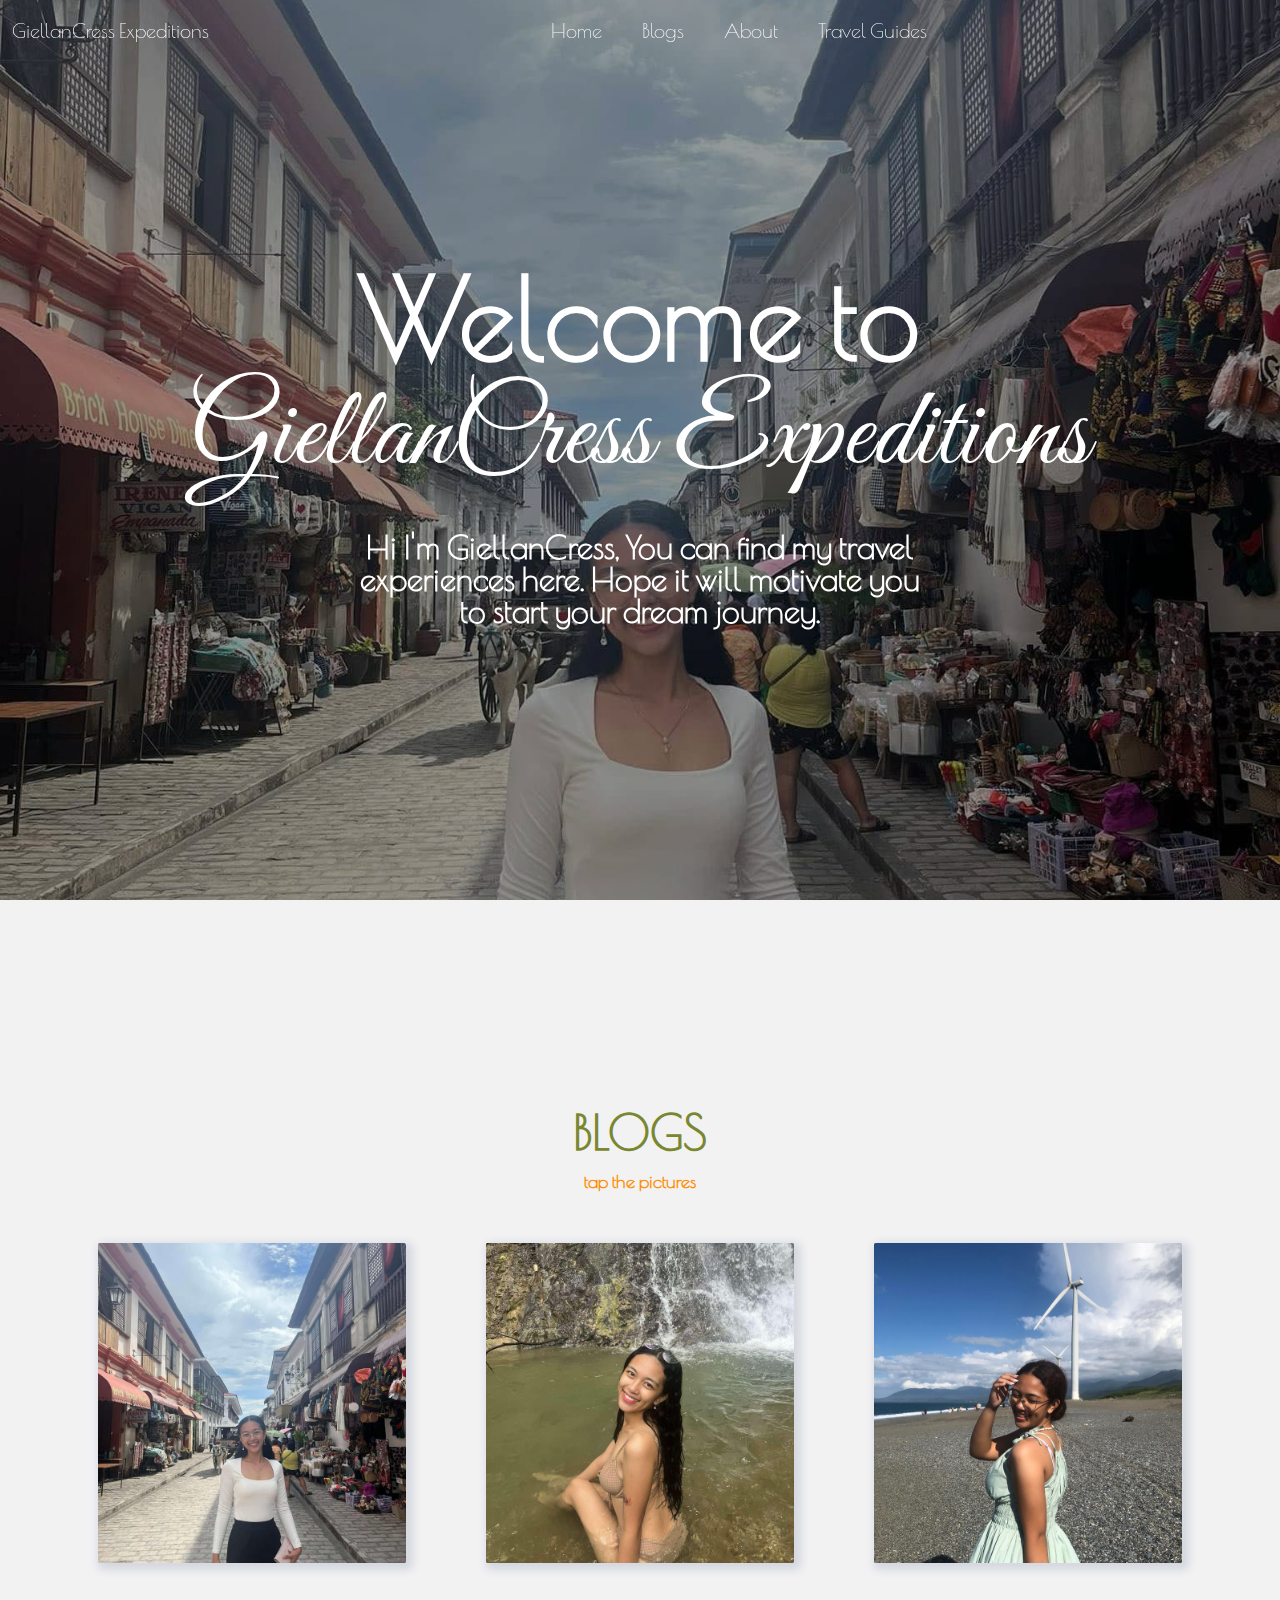
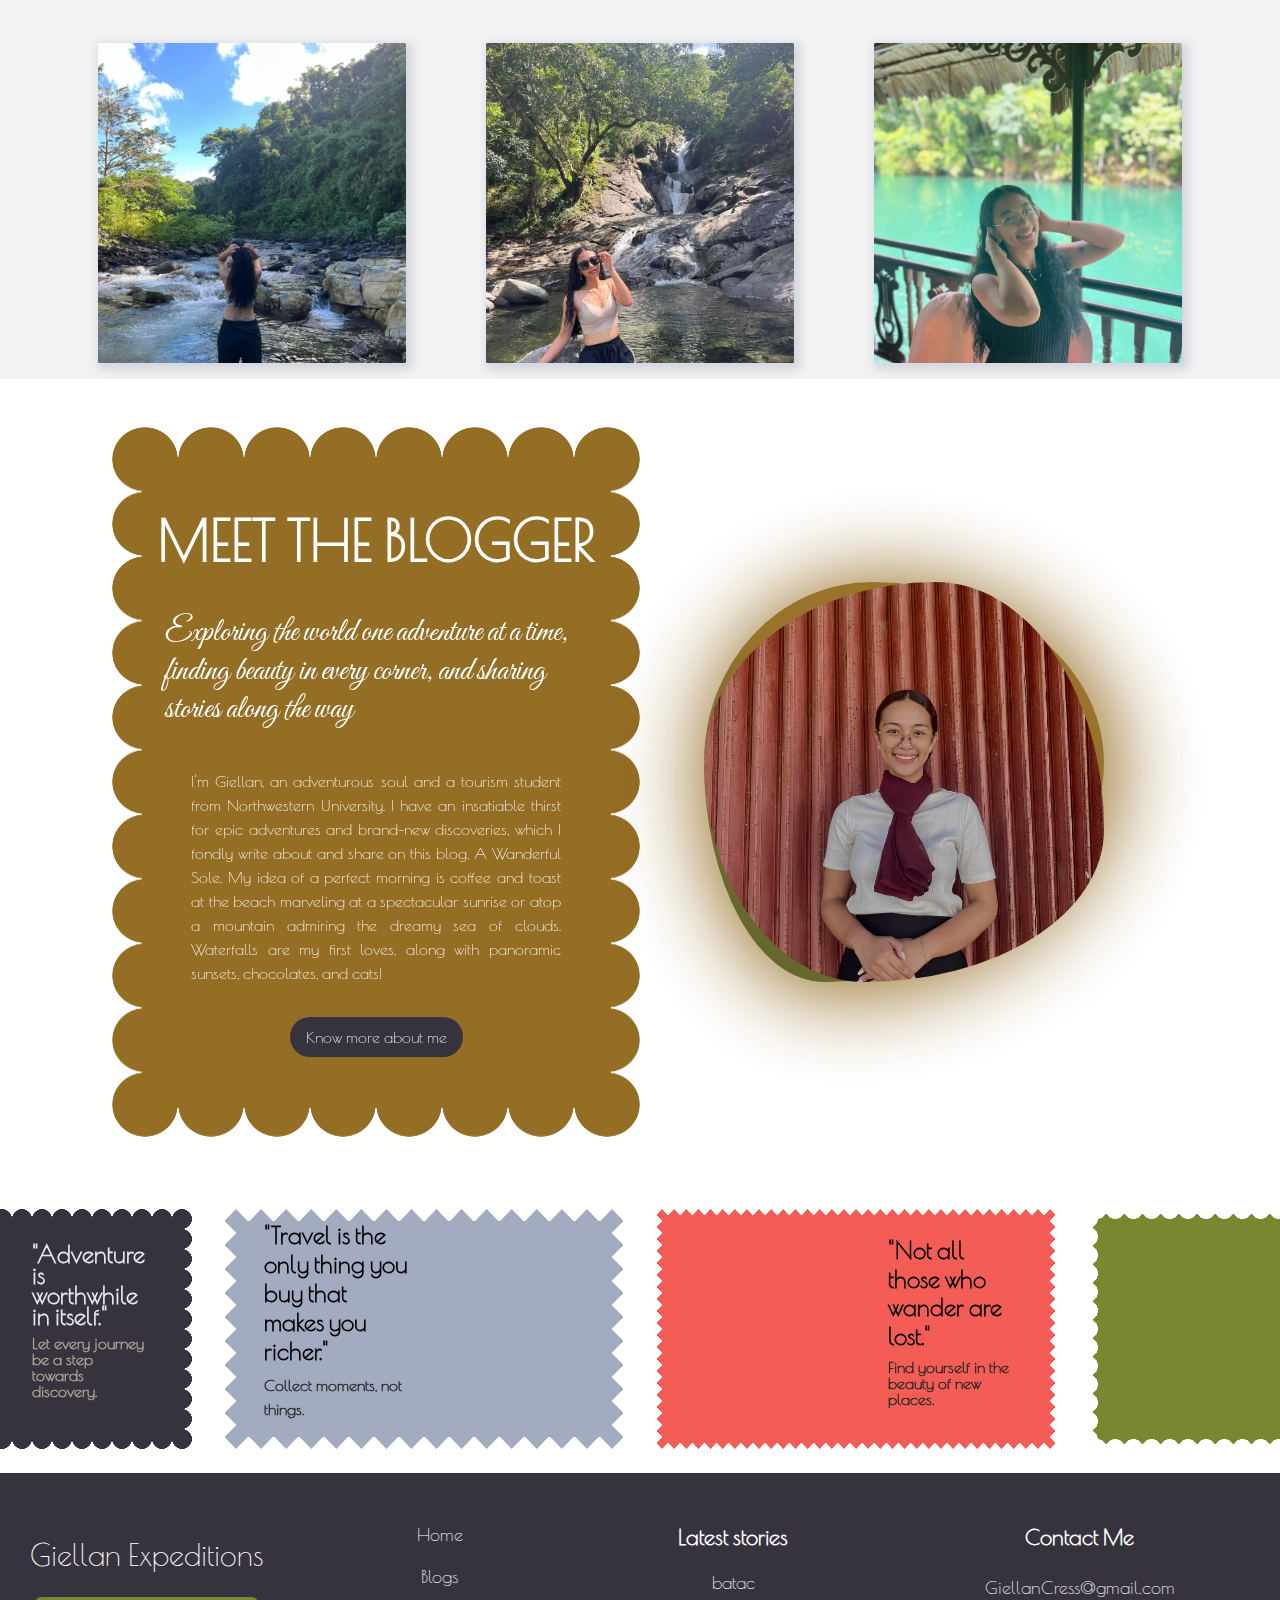
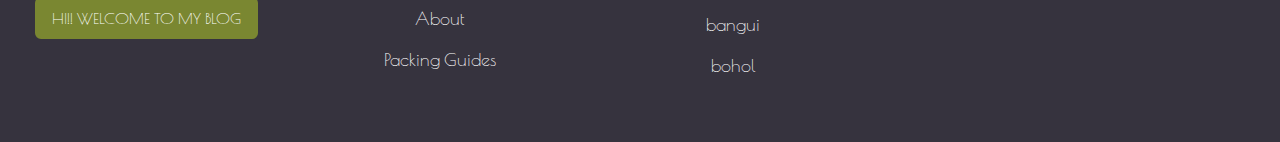
==== index.html @ 3b44bacb "Add files via upload" ====
<!DOCTYPE html>
<html lang="en">
<head>
    <meta charset="UTF-8">
    <meta name="viewport" content="width=device-width, initial-scale=1.0">
    <title>GiellanCress Blog</title>
    <!-- css -->
    <link rel="stylesheet" href="style.css">
    <!--font awesome  -->
    <link rel="stylesheet" href="https://cdnjs.cloudflare.com/ajax/libs/font-awesome/6.6.0/css/all.min.css" integrity="sha512-Kc323vGBEqzTmouAECnVceyQqyqdsSiqLQISBL29aUW4U/M7pSPA/gEUZQqv1cwx4OnYxTxve5UMg5GT6L4JJg==" crossorigin="anonymous" referrerpolicy="no-referrer" />
    <!--google font  -->
    <link rel="preconnect" href="https://fonts.googleapis.com">
    <link rel="preconnect" href="https://fonts.gstatic.com" crossorigin>
    <link href="https://fonts.googleapis.com/css2?family=Great+Vibes&family=Poiret+One&display=swap" rel="stylesheet">
    <!--Bootsrap cdn link  -->
    <link href="https://cdn.jsdelivr.net/npm/bootstrap@5.3.3/dist/css/bootstrap.min.css" rel="stylesheet" integrity="sha384-QWTKZyjpPEjISv5WaRU9OFeRpok6YctnYmDr5pNlyT2bRjXh0JMhjY6hW+ALEwIH" crossorigin="anonymous">


</head>
<body>
    <div id="main-container">
        <!-- navbar -->
       <header>
            <nav class="navbar navbar-expand-lg bg-transparent" data-bs-theme="dark" >
                <div class="container-fluid">
                <!-- Logo -->
                <a class="navbar-brand" href="#">GiellanCress Expeditions</a>
                <!-- Toggle button -->
                <button class="navbar-toggler shadow-none border-0 nav-toggle-button" type="button" data-bs-toggle="offcanvas" data-bs-target="#offcanvasNavbar" aria-controls="offcanvasNavbar" aria-label="Toggle navigation">
                <span class="navbar-toggler-icon"></span>
                </button>

                <!-- Side-Bar -->
                <div class="offcanvas offcanvas-start side-bar" tabindex="-1" id="offcanvasNavbar" aria-labelledby="offcanvasNavbarLabel">

                    <!-- SideBar Header -->
                    <div class="offcanvas-header text-white border-bottom">
                        <!-- sidebar logo -->
                        <a class="navbar-brand" href="#">GiellanCress Expeditions</a>
                        <!-- sidebar close button -->
                        <button type="button" class="btn-close btn-close-white shadow-none" data-bs-dismiss="offcanvas" aria-label="Close"></button>
                    </div>

                    <!-- Sidebar Body -->
                    <div class="offcanvas-body d-flex flex-column flex-lg-row p-4 p-lg-0">
                        <ul class="navbar-nav justify-content-center align-items-center fs-5 flex-grow-1 pe-3 gap-4">
                            <li class="nav-item n-item">
                                <a class="nav-link active text-light n-link" aria-current="page" href="#home">Home</a>
                            </li>
                            <li class="nav-item n-item">
                                <a class="nav-link text-light n-link" aria-current="page" href="#travel-blogs">Blogs</a>
                            </li>
                            <li class="nav-item n-item">
                                <a class="nav-link text-light n-link" aria-current="page" href="#about">About</a>
                            </li>
                            <li class="nav-item n-item">
                                <a class="nav-link text-light n-link" aria-current="page" href="#tips-scroll">Travel Guides</a>
                            </li>
                        </ul>
                    </div>
                </div>
                </div>
              </nav>
        </header>
        
        <!-- home -->
        <section id="home">
            <div id="carouselExampleInterval" class="carousel slide " data-bs-ride="carousel">
                <div class="carousel-inner mb-0">
                    <div class="carousel-item active c-item" data-bs-interval="2000">
                        <img src="./images/country-icons/3.jfif" class="d-block w-100 c-img" alt="...">
                        <div class="carousel-caption d-flex flex-column justify-content-around align-items-center text-center">
                            <h5>Welcome to <span>GiellanCress Expeditions</span></h5>
                            <p>Hi I'm GiellanCress, You can find my travel experiences here. Hope it will motivate you to start your dream journey.</p>
                        </div>
                      </div>
                  <div class="carousel-item c-item" >
                    <img src="./images/country-icons/B5.jpg" class="d-block w-100 c-img" alt="...">
                    <div class="carousel-caption d-flex flex-column justify-content-around align-items-center text-center" data-bs-interval="2000">
                        <h5>Welcome to <span>GiellanCress Expeditions</span></h5>
                        <p>Hi I'm GiellanCress, You can find my travel experiences here. Hope it will motivate you to start your dream journey.</p>
                    </div>
                  </div>
                  <div class="carousel-item c-item"data-bs-interval="2000">
                    <img src="./images/about/hi2.jpg" class="d-block w-100 c-img" alt="Tea Gardens, Munnar, Kerala, India">
                    <div class="carousel-caption d-flex flex-column justify-content-around align-items-center text-center">
                        <h5>Welcome to <span>GiellanCress Expeditions</span></h5>
                        <p>Hi I'm GiellanCress, You can find my travel experiences here. Hope it will motivate you to start your dream journey.</p>
                    </div>
                  </div>
                  <div class="carousel-item c-item"data-bs-interval="2000">
                    <img src="./images/about/beach.jpg" class="d-block w-100 c-img" alt="">
                    <div class="carousel-caption d-flex flex-column justify-content-around align-items-center text-center">
                        <h5>Welcome to <span>GiellanCress Expeditions</span></h5>
                        <p>Hi I'm GiellanCress, You can find my travel experiences here. Hope it will motivate you to start your dream journey.</p>
                    </div>
                  </div>
                  <div class="carousel-item c-item"data-bs-interval="2000">
                    <img src="./images/country-icons/1.jfif" class="d-block w-100 c-img" alt="Eiffel Tower, Paris, France">
                    <div class="carousel-caption d-flex flex-column justify-content-around align-items-center text-center">
                        <h5>Welcome to <span>GiellanCress Expeditions</span></h5>
                        <p>Hi I'm GiellanCress, You can find my travel experiences here. Hope it will motivate you to start your dream journey.</p>
                    </div>
                  </div>
                </div>
                <button class="carousel-control-prev" type="button" data-bs-target="#carouselExampleInterval" data-bs-slide="prev">
                  <span class="visually-hidden">Previous</span>
                </button>
                <button class="carousel-control-next" type="button" data-bs-target="#carouselExampleInterval" data-bs-slide="next">
                  <span class="visually-hidden">Next</span>
                </button>
              </div>
        </section>
        <!-- country scroll -->
        <section id="country-scroll">
            <div class="country country1">
                <img  src="./images/country-icons/cab.jpg" alt="">
                <span>CABUGAO</span>
            </div>
            <div class="country country2">
                <img  src="./images/country-icons/2.jfif" alt="">
                <span>BATAC</span>
            </div>
            <div class="country country3">
                <img  src="./images/country-icons/1.jfif" alt="">
                <span>NUEVA ERA</span>
            </div>
            <div class="country country4">
                <img  src="./images/country-icons/3.jfif" alt="">
                <span>VIGAN</span>
            </div>
            <div class="country country5">
                <img  src="./images/country-icons/boh.jpg" alt="">
                <span>BOHOL</span>
            </div>
            <div class="country country6">
                <img  src="./images/country-icons/ba3.jpg" alt="">
                <span>BANGUI</span>
            </div>
        </section>
        <!-- Travel blogs -->
         <section id="travel-blogs" class="container">
            <div class="section-head">
                BLOGS
                <p class="small-text">tap the pictures</p>
            </div>
            <div class="section-body">
                <div class="grid-container">
                <a href="vigan.html">
                    <div class="bgcard bg-card1">
                        <div class="bgcard-body">
                            <div class="location">
                                <i class="fa-solid fa-location-dot"></i>
                                <span>VIGAN</span>
                            </div>
                            <p>Step Back in Time: Discover the Charm of Vigan</p>
                        </div>
                    </div>
                </a>
                <a href="BATAC.html">
                    <div class="bgcard bg-card2">
                        <div class="bgcard-body">
                            <div class="location">
                                <i class="fa-solid fa-location-dot"></i>
                                <span>BATAC</span>
                            </div>
                            <p>Maipalig Falls: Batac’s Hidden Gem of Serenity</p>
                        </div>
                    </div>
                </a>
                <a href="bangui.html">
                    <div class="bgcard bg-card3">
                        <div class="bgcard-body">
                            <div class="location">
                                <i class="fa-solid fa-location-dot"></i>
                                <span>BANGUI</span>
                            </div>
                            <p>Bangui Windmills: The Iconic Giants of Ilocos Norte</p>
                        </div>
                    </div>
                </a>
                <a href="cabugao.html">
                    <div class="bgcard bg-card4">
                        <div class="bgcard-body">
                            <div class="location">
                                <i class="fa-solid fa-location-dot"></i>
                                <span>CABUGAO</span>
                            </div>
                            <p>Cabugao’s Gaco River: A Refreshing Escape into Nature</p>
                        </div>
                    </div>
                </a>
                <a href="nueva.html">
                    <div class="bgcard bg-card5">
                        <div class="bgcard-body">
                            <div class="location">
                                <i class="fa-solid fa-location-dot"></i>
                                <span>NUEVA ERA</span>
                            </div>
                            <p>Pia-aw Falls, Nueva Era</p>
                        </div>
                    </div>
                </a>
                <a href="bohol.html">
                    <div class="bgcard bg-card6">
                        <div class="bgcard-body">
                            <div class="location">
                                <i class="fa-solid fa-location-dot"></i>
                                <span>BOHOL</span>
                            </div>
                            <p>LOBOC RIVER</p>
                        </div>
                    </div>
                </a>
                </div>
                </div>
            </div>
         </section>
        <!-- About -->
        <section id="about" >
            <div class="about-container">
                <div 
                class="about-div">
                    <h2>MEET THE BLOGGER</h2>
                    <h4>
                        <span><i class="fa-solid fa-quote-left"></i></span>
                        <span><i class="fa-solid fa-quote-right"></i></span>
                        Exploring the world one adventure at a time, finding beauty in every corner, and sharing stories along the way  </h4>

                    <p>I'm Giellan, an adventurous soul and a tourism student from Northwestern University. I have an insatiable thirst for epic adventures and brand-new discoveries, which I fondly write about and share on this blog, A Wanderful Sole. My idea of a perfect morning is coffee and toast at the beach marveling at a spectacular sunrise or atop a mountain admiring the dreamy sea of clouds. Waterfalls are my first loves, along with panoramic sunsets, chocolates, and cats!</p>
                    <a class="know-more" href="">Know more about me</a>
                </div>
                <div class="about-div">
                    <div class="img-about-div">
                        <img src="./images/about/hi.jpg" alt="">
                    </div>
                </div>
                
            </div>
        </section>
        <!-- packing guides -->
        <section id="tips-scroll">
            <div class="scroll-container">
                <!-- Travel opens your heart -->
                <div class="scroll-div scroll-div1">
                    <div class="tip-div"></div>
                    <div class="tip-div">
                        <h4>"Travel opens your heart, broadens your mind, and fills your life with stories to tell."</h4>
                        <p>Embrace new experiences and make unforgettable memories.</p>
                    </div>
                </div>
                <!-- The world is a book -->
                <div class="scroll-div scroll-div2">
                    <div class="tip-div"></div>
                    <div class="tip-div">
                        <h4>"The world is a book, and those who do not travel read only one page."</h4>
                        <p>Step out, explore, and write your own adventure.</p>
                    </div>
                </div>
                <!-- Adventure awaits -->
                <div class="scroll-div scroll-div3">
                    <div class="tip-div"></div>
                    <div class="tip-div">
                        <h4>"Adventure is worthwhile in itself."</h4>
                        <p>Let every journey be a step towards discovery.</p>
                    </div>
                </div>
                <!-- Travel, the only thing you buy -->
                <div class="scroll-div scroll-div4">
                    <div class="tip-div">
                        <h4>"Travel is the only thing you buy that makes you richer."</h4>
                        <p>Collect moments, not things.</p>
                    </div>
                    <div class="tip-div"></div>
                </div>
            </div>
        
            <div class="scroll-container">
                <!-- Not all those who wander -->
                <div class="scroll-div scroll-div1">
                    <div class="tip-div"></div>
                    <div class="tip-div">
                        <h4>"Not all those who wander are lost."</h4>
                        <p>Find yourself in the beauty of new places.</p>
                    </div>
                </div>
                <!-- Take only memories -->
                <div class="scroll-div scroll-div2">
                    <div class="tip-div"></div>
                    <div class="tip-div">
                        <h4>"Take only memories, leave only footprints."</h4>
                        <p>Respect nature, embrace culture, and cherish every moment.</p>
                    </div>
                </div>
                <!-- Life begins at the end of your comfort zone -->
                <div class="scroll-div scroll-div3">
                    <div class="tip-div"></div>
                    <div class="tip-div">
                        <h4>"Life begins at the end of your comfort zone."</h4>
                        <p>Dare to explore beyond the familiar.</p>
                    </div>
                </div>
                <!-- To travel is to live -->
                <div class="scroll-div scroll-div4">
                    <div class="tip-div">
                        <h4>"To travel is to live."</h4>
                        <p>Experience the world one destination at a time.</p>
                    </div>
                    <div class="tip-div"></div>
                </div>
            </div>
        </section>
        <!-- footer -->
        <footer>
            <div  class="footer-subdiv">
                <div class="footer-div main-footer-div">
                    <h4>Giellan Expeditions</h4>
                    <button id="newsletter" type="button" class="btn know-more" data-bs-toggle="modal" data-bs-target="#exampleModal">
                        HI!! WELCOME TO MY BLOG
                    </button>
                   
                </div>
                <div class="footer-div">
                    <li><a href="#">Home</a></li>
                    <li><a href="#travel-blogs">Blogs</a></li>
                    <li><a href="#about">About</a></li> <!-- Changed from "#About" to "#about" -->
                    <li><a href="#tips-scroll">Packing Guides</a></li>
                </div>
                <div class="footer-div">
                    <li class=" main">Latest stories</li>
                    <li><a href="BATAC.html">batac</a></li>
                    <li><a href="bangui.html">bangui</a></li>
                    <li><a href="bohol.html">bohol</a></li>
                </div>
                <div class="footer-div">
                    <li class=" main">Contact Me</li>
                    <li>GiellanCress@gmail.com</li>
                    <div class="icon-collections d-flex justify-content-around">
                        <!-- Facebook -->
                        <div class="icon">
                            <a target="_blank" href="https://www.facebook.com/MadumpJuana">
                                <i class="fa-brands fa-facebook-f brands"></i>
                            </a>
                        </div>
                        <!-- Instagram -->
                        <div class="icon">
                            <a target="_blank" href="https://www.instagram.com/_madamjuana/">
                                <i class="fa-brands fa-instagram brands"></i>
                            </a>
                        </div>
                    </div>
                </div>
            </div>
        </footer>
    </div>
</body>
<!-- Boostrap script -->
<script src="https://cdn.jsdelivr.net/npm/bootstrap@5.3.3/dist/js/bootstrap.bundle.min.js" integrity="sha384-YvpcrYf0tY3lHB60NNkmXc5s9fDVZLESaAA55NDzOxhy9GkcIdslK1eN7N6jIeHz" crossorigin="anonymous"></script>
</html>
---- style.css ----
*
{
    margin: 0;
    padding: 0;
    box-sizing: border-box;
    font-family: "Poiret One", sans-serif;
    /* font-family: "Great Vibes", cursive; */
    --indian-red: #E05B54ff;
    --antiflash-white: #E8E7ECff;
    --jet: #36333Eff;
    --olive: #7A8731ff;
    --linen: #F0E8DDff;
    --c1: #F45D56;
    --c2:#A3ABC0;
    --c:#4B5A21;
    --c4:#EEE2CC;
    --c5:#89ABD1;
}

*::before,
*::after
{
    box-sizing: border-box;
}

#main-container
{
    width: 100%;
    position: relative;
    background-color: rgb(242, 242, 243);
}

/* navbar */

header
{
    position: absolute;
    top: 0;
    left: 0;
    right: 0;
    z-index: 1000;
}
nav img
{
    width: 5rem;
}

.nav-toggle-button
{
    color: white;
}

nav .offcanvas-start
{
    background-color: #ffffff;
}

.n-item
{
    color: #E8E7ECff;
    font-weight: 500;
}
.nav .nav-link
{
    transition: all 0.5s ease-in;
}

.travel-with-me a
{
    background-color: rgba(145, 104, 28, 0.962);;
    transition: background-color 0.5s;
}

.travel-with-me a:hover
{
    background-color: rgba(145, 104, 28, 0.962);;
    font-weight: 600;
}

nav .nav-link:hover
{
    opacity: 0.5;
}


/* home */

#home
{
    width: 100%;
    margin-bottom: 0;
}

.c-item
{
    height: 100vh;
    position: relative;
}

.c-img
{
    height: 100%;
    object-fit: cover;
    filter: brightness(0.6);
}

.c-item div
{
    width: 100%;
    height: 50%;
    position: absolute;
    top: 50%;
    left: 50%;
    transform: translate(-50%, -50%);
    text-align: center;
    z-index: 10;
    color: white;
}

.c-item h5
{
    font-size: 7rem;
    font-weight: 700;
    display: flex;
    flex-direction: column;
    align-items: center;
    letter-spacing: 0.05rem;
    line-height: 7.5rem;
}

.c-item span
{
    text-wrap: nowrap;
    font-family: "Great Vibes", cursive;
    font-weight: 500;
}

.c-item p
{
    font-size: 2rem;
    width: 45%;
    font-weight: 700;
    line-height: 2rem;
}



/* country scroll */
#country-scroll {
    width: 100%;
    max-width: 1536px;
    margin-inline: auto;
    position: relative;
    height: 180px; /* Increased height slightly */
    overflow: hidden;
    mask-image: linear-gradient(
        to right,
        rgba(0, 0, 0, 0),
        rgba(0, 0, 0, 1) 40%,
        rgba(0, 0, 0, 1) 60%,
        rgba(0, 0, 0, 0)
    );
}

@keyframes scrollLeft {
    to {
        left: -350px; /* Moves items further left */
    }
}

.country {
    width: 120px; /* Increased width slightly */
    height: 150px; /* Increased height slightly */
    border-radius: 8px; /* Slightly rounded corners */
    position: absolute;
    left: max(calc(350px * 8), 100%); /* Adjusted spacing */
    top: 0;
    animation-name: scrollLeft;
    animation-duration: 12s; /* Faster scrolling */
    animation-timing-function: linear;
    animation-iteration-count: infinite;
    padding: 1%; /* More spacing */
}

.country img {
    object-fit: cover;
    width: 100%; /* Ensures it fills the container */
    height: 100%;
    border-radius: 6px;
}

.country1 { animation-delay: calc(30s / 15 * (15 - 1) * -1); }
.country2 { animation-delay: calc(30s / 15 * (15 - 2) * -1); }
.country3 { animation-delay: calc(30s / 15 * (15 - 3) * -1); }
.country4 { animation-delay: calc(30s / 15 * (15 - 4) * -1); }
.country5 { animation-delay: calc(30s / 15 * (15 - 5) * -1); }
.country6 { animation-delay: calc(30s / 15 * (15 - 6) * -1); }

.country span {
    text-wrap: nowrap;
    text-align: center;
    color: black;
    font-weight: 600;
    font-size: 14px; /* Adjusted font size */
}

.country img:hover {
    opacity: 0.5;
}

#country-scroll:hover .country {
    animation-play-state: paused;
}

.country:hover span {
    color: rgba(0, 0, 0, 0.777);
}


/* Travel blogs */

#travel-blogs
{
    width: 100%;
}

#travel-blogs .section-head
{
    text-align: center;
    padding: 1rem 0px 1rem 0px;
    font-size: 3rem;
    font-weight: 600;
    color: #7A8731ff;
}

#travel-blogs .grid-container
{
    display: grid;
    grid-template-columns: repeat(3, 1fr);
    column-gap: 5rem;
    row-gap: 5rem;
    overflow: hidden;
    padding: 1rem 1rem;
}

.small-text {
    font-size: 18px; /* Makes the text smaller */
    color: #FF8C00; /* Adjusts the color to orange */
}

#travel-blogs .bgcard
{
    position: relative;
    background-position: center;
    background-repeat: no-repeat;
    background-size: cover;
    height: 20rem;
    transition: background-size 1s;
    transition:all 1s ease-in;
    border-radius: 0.1rem;
    box-shadow: 3.5px 3.5px 9px 3.5px #d4d7df;
}

#travel-blogs .bg-card1
{
background-image: url(./images/country-icons/3.jfif);
}

#travel-blogs .bg-card2
{
    background-image: url(./images/country-icons/2.jfif);
}

#travel-blogs .bg-card3
{
    background-image: url(./images/country-icons/ba3.jpg);
}

#travel-blogs .bg-card4
{
    background-image: url(./images/country-icons/cab2.jpg);
}

#travel-blogs .bg-card5
{
    background-image: url(./images/country-icons/pia1.jpg);
}

#travel-blogs .bg-card6
{
    background-image: url(./images/country-icons/boh1.jpg);
}

#travel-blogs .bgcard::before
{
    content: '';
    position: absolute;
    top: 0;
    left: 0;
    width: 100%;
    height: 100%;
    background: linear-gradient(135deg, rgba(145, 104, 28, 0.962), rgba(145, 104, 28, 0.962));
    opacity: 0;
    transition: opacity 0.4s;
    z-index: 1;
    border-radius: 0.1rem;
}


#travel-blogs .bgcard-body
{
    position: absolute;
    left: 0;
    right: 0;
    top: 0;
    bottom: 0;
    margin: auto;
    width: 90%;
    height: 90%;
    padding: .75rem;
    z-index: 2;
    opacity: 0;
    color: #fef0d7;
    font-size: 1.5rem;
    border: 0.5rem solid #fef0d7c1;
    border-radius: 0.1rem;
    text-align: center;
    font-weight: 800;
    display: flex;
    flex-direction: column;
    align-items: center;
    justify-content: space-evenly;
    overflow: hidden;
}
.location
{
    transition: transform 0.5s;
}

.bgcard-body p
{
    color: #ffffff;
    font-size: 2rem;
}

.bgcard-body a
{
    font-family: "Great Vibes", cursive; 
    text-decoration: none;
    color: #fef0d7;
    text-wrap: nowrap;
    border-radius: 1rem;
    padding: 0.5rem;
    width: 50%;
    transition: all 0.5s ease;
}

#travel-blogs .bgcard:hover
{
    background-size: 105%;
    transform: scale(1.02);
}

#travel-blogs .bgcard:hover::before
{
    opacity: 1;
}
#travel-blogs .bgcard:hover .bgcard-body
{
    opacity: 1;
}

.bgcard-body .location:hover
{
    color: rgba(145, 104, 28, 0.962);;
    transform: scale(1.1);
}
.bgcard-body a:hover
{
    color: rgba(145, 104, 28, 0.962);;
    transform: scale(1.2);
}

.more-stories
{
    width: 100%;
    text-align: center;
    padding: 4rem 0px;
}

.more-stories a
{
    display: inline-block;
    text-decoration: none;
    padding: 1rem 3rem;
    font-size: 1.5rem;
    font-weight: 700;
    border: 0.5rem solid rgba(122, 135, 49, 0.508);
    color: rgba(122, 135, 49, 0.508);
    transition: color 1s, border-color 1s, transform 1s;
}

.more-stories a:hover
{
    color: #7A8731ff;
    border-color: #7A8731ff;
    transform: scale(1.1);
}

/* about-section */

#about
{
    padding: 3rem 7rem;
    width: 100%;
}

.about-container
{
    width: 100%;
    height: 100%;
    display: flex;
    flex-wrap: wrap;
    justify-content: center;
    align-items: center;
}

.about-div
{
    flex: 50%;
    width: 100%;
    height: 100%;
    display: flex;
    flex-direction: column;
    justify-content: space-between;
    align-items: center;
    color: white;
    padding: 5rem 0px;
}
.about-div:nth-child(1)
{
    --mask: 
    linear-gradient(#000 0 0) 50%/calc(100% - 3.7rem) calc(100% - 3.7rem) no-repeat,
    radial-gradient(farthest-side,#000 98%,#0000) 0 0/4rem 4rem round;
  -webkit-mask: var(--mask);
          mask: var(--mask);

    background-color: rgba(145, 104, 28, 0.962);
    width: 100%;
    height: 100%;
}

.about-div h2
{
    font-size: 3.5rem;
    font-weight: 700;
    color: white;
    padding: 0px 0px 2rem 0px;
}

.about-div h4
{
    font-family: "Great Vibes", cursive;
    font-size: 2rem;
    font-weight: 100;
    width: 80%;
    padding: 0px 0px 2rem 0px;position: relative;
}

.about-div h4 span
{
    position: absolute;
}

.about-div i
{
    color: #36333Eff;
}

.about-div h4 span:nth-child(1)
{
    left: -5%;
    top: -20%;
}

.about-div h4 span:nth-child(2)
{
    right:-5%;
    bottom:5%;
}

.about-div p
{
    width: 70%;
    text-align: justify;
    padding:0px 0px 1rem 0px;
}
.know-more
{
    text-decoration: none;
    color: white;
    cursor: pointer;
    padding: 0.5rem 1rem;
    background-color:#36333Eff ;
    border-radius: 2.5rem;
    transition: transform 1s;
    text-wrap: nowrap;
}

.know-more:hover
{
    transform: scale(1.15);
}

.about-div:nth-child(2)
{
    display: flex;
    justify-content: center;
    align-items: center;
}


.img-about-div
{
    width: 25rem;
    height: 25rem;
    border-radius: 
    58% 42% 60% 40% / 45% 62% 38% 55%;
    animation: morph 3s linear infinite; 
    position: relative;
    z-index: 2;
}

.img-about-div img
{
    width: 100%;
    height: 100%;
    object-fit: cover;
    object-position: center bottom 90%;
    position: relative;
    z-index: 2;
    border-radius: 
    58% 42% 60% 40% / 45% 62% 38% 55%;
    animation: morph 4s linear infinite; 
    animation-delay: 200ms;
}

.img-about-div::after,
.img-about-div::before
{
    content: '';
    width: 100%;
    height: 100%;
    display: block;
    position: absolute;
    left: 0; top: 0;
    border-radius: 42% 58% 70% 30% / 45% 45% 55% 55%;
    box-shadow: 5px 5px 89px rgba(145, 104, 28, 0.962);;
    will-change: border-radius, transform, opacity;
    animation-delay: 400ms;
    background-image: linear-gradient(45deg, #4B5A21, rgba(145, 104, 28, 0.962), rgba(145, 104, 28, 0.962));
    z-index: 0;
}

.img-about-div::before
{
    animation: morph 4s linear infinite;
    opacity: .51;
    animation-duration: 1.5s;
}

.img-about-div::after
{
    animation: morph 4s linear infinite;
    animation-delay: 600ms;
    opacity: .89;
    line-height: 120px;
    text-indent: -21px;
}

@keyframes morph{
    0%,100%{
    border-radius: 58% 42% 60% 40% / 45% 62% 38% 55%;
      transform: translate3d(0,0,0) rotateZ(0.01deg);
    }
    20%{
        border-radius: 
        54% 46% 50% 50% / 61% 61% 39% 39%;
      transform:  translate3d(0,0.5rem,0) rotateZ(0.01deg);
    }
    35%{
        border-radius: 
        54% 46% 50% 50% / 61% 61% 39% 39%;
      transform:  translate3d(0.5rem,0,0) rotateZ(0.01deg);
    }
    50%{
        border-radius: 
        60% 40% 49% 51% / 73% 44% 56% 27%;
        transform: translate3d(0,-0.5rem,0) rotateZ(0.01deg);
    }
    65%{
      border-radius: 
      81% 56% 40% 44% / 73% 68% 63% 40%  ;
      transform: translate3d(-0.5rem,0,0) rotateZ(0.01deg);
    }
    80%{
        border-radius: 67% 33% 33% 67% / 43% 40% 60% 57% ;
        transform: translate3d(0,0.5rem,0) rotateZ(0.01deg);
      }
  }

  /* packing guides */

  @keyframes scrollLeft2 {
    from {
        transform: translateX(0);
      }
      to {
        transform: translateX(-100%);
      }
    }
#tips-scroll
{
    width: 100%;
    height: 18rem;
    position: relative;
    overflow: hidden;
    display: flex;
    flex-direction: row;
    align-items: center;
    justify-content: center;
}

.scroll-container
{
    display: flex;
    height: 15rem;
    animation: scrollLeft2 30s linear infinite;
}

.scroll-div
{
    height: 15rem;
    width: 25rem;
    margin: 0 1rem;
    position: relative;
    display: flex;
    justify-content: center;
    align-items: center;
    padding: 1.5rem;
}

.scroll-div .tip-div {
    flex: 50%;
    height: 100%;
}

.scroll-div1
{
    --mask: 
    linear-gradient(#000 0 0) center/calc(100% - 12px) calc(100% - 12px) no-repeat,
    conic-gradient(from  135deg at top   ,#0000,#000 1deg 89deg,#0000 90deg) 0 0   /12px 6px space no-repeat,
    conic-gradient(from  -45deg at bottom,#0000,#000 1deg 89deg,#0000 90deg) 0 100%/12px 6px space no-repeat,
    conic-gradient(from   45deg at left  ,#0000,#000 1deg 89deg,#0000 90deg) 0 0   /6px 12px no-repeat space,
    conic-gradient(from -135deg at right ,#0000,#000 1deg 89deg,#0000 90deg) 100% 0/6px 12px no-repeat space;
  -webkit-mask: var(--mask);
          mask: var(--mask);
          background-color: #F45D56;
}

.scroll-div1 .tip-div:nth-child(1)
{
    background-image: url(./images/packing-guides/packing-guides.png);
    background-position: center;
    background-size: cover;
    aspect-ratio: 1;
  --g:/23.606% 23.606% radial-gradient(#000 calc(71% - 1px),#0000 71%) no-repeat;
  mask: 100% 50% var(--g),90.451% 79.389% var(--g),65.451% 97.553% var(--g),34.549% 97.553% var(--g),9.549% 79.389% var(--g),0% 50% var(--g),9.549% 20.611% var(--g),34.549% 2.447% var(--g),65.451% 2.447% var(--g),90.451% 20.611% var(--g),radial-gradient(100% 100%,#000 36.327%,#0000 calc(36.327% + 1px));
}
.scroll-div1 .tip-div:nth-child(2)
{
    display: flex;
    flex-direction: column;
    justify-content: center;
    align-items:center;
    padding: 1rem;
    overflow: visible;
}

.tip-div h4
{
    color: black;
    font-size: 1.5rem;
    font-weight: 600;
}

.tip-div p
{
    font-size: 1rem;
    font-weight: 600;
}

.scroll-div1 p
{
    line-height: 1rem;
}

.scroll-div2
{
    --mask: 
    linear-gradient(#000 0 0) 50%/calc(100% - 20px) calc(100% - 20px) no-repeat,
    radial-gradient(10px,#0000 98%,#000) 0 -10px/18.5px 20px round no-repeat,
    radial-gradient(10px,#0000 98%,#000) 0 calc(100% + 10px)/18.5px 20px round no-repeat,
    radial-gradient(10px,#0000 98%,#000) -10px 0/20px 18.5px no-repeat round,
    radial-gradient(10px,#0000 98%,#000) calc(100% + 10px) 0/20px 18.5px no-repeat round;
  clip-path: polygon(20px 0,calc(100% - 20px) 0,100% 20px,100% calc(100% - 20px),calc(100% - 20px) 100%,20px 100%,0 calc(100% - 20px),0 20px);
  -webkit-mask: var(--mask);
          mask: var(--mask);
    background-color:#7A8731ff;
}

.scroll-div2 .tip-div:nth-child(1)
{
    background-image: url(./images/packing-guides/travel-essentials.jpg);
    background-position: center;
    background-size: contain;
    aspect-ratio: 1;
    --g:/8.016% 8.016% radial-gradient(#000 calc(71% - 1px),#0000 71%) no-repeat;
    mask: radial-gradient(100% 100%,#000 calc(45.817% - 1px),#0000 45.817%) intersect,radial-gradient(#000 0 0) exclude,100% 50% var(--g),99.24% 58.682% var(--g),96.985% 67.101% var(--g),93.301% 75% var(--g),88.302% 82.139% var(--g),82.139% 88.302% var(--g),75% 93.301% var(--g),67.101% 96.985% var(--g),58.682% 99.24% var(--g),50% 100% var(--g),41.318% 99.24% var(--g),32.899% 96.985% var(--g),25% 93.301% var(--g),17.861% 88.302% var(--g),11.698% 82.139% var(--g),6.699% 75% var(--g),3.015% 67.101% var(--g),0.76% 58.682% var(--g),0% 50% var(--g),0.76% 41.318% var(--g),3.015% 32.899% var(--g),6.699% 25% var(--g),11.698% 17.861% var(--g),17.861% 11.698% var(--g),25% 6.699% var(--g),32.899% 3.015% var(--g),41.318% 0.76% var(--g),50% 0% var(--g),58.682% 0.76% var(--g),67.101% 3.015% var(--g),75% 6.699% var(--g),82.139% 11.698% var(--g),88.302% 17.861% var(--g),93.301% 25% var(--g),96.985% 32.899% var(--g),99.24% 41.318% var(--g);
}
.scroll-div2 .tip-div:nth-child(2)
{
    display: flex;
    flex-direction: column;
    justify-content: center;
    align-items:center;
    padding: 1rem;
    overflow: visible;
}

.scroll-div2 h4
{
    color: black;
    font-size: 1.5rem;
    line-height: 1.2rem;
}

.scroll-div2 p
{
    line-height: 1rem;
}


.scroll-div3
{
    --mask: 
    linear-gradient(#000 0 0) 50%/calc(100% - 18.5px) calc(100% - 18.5px) no-repeat,
    radial-gradient(farthest-side,#000 98%,#0000) 0 0/20px 20px round;
  -webkit-mask: var(--mask);
          mask: var(--mask);
    background-color:#36333Eff;
}

.scroll-div3 .tip-div:nth-child(1)
{
    background-image: url(./images/packing-guides/travel-plan.jpg);
    background-position: center;
    background-size: contain;
    aspect-ratio: 1;
  clip-path: polygon(100% 50%,78.98% 57.76%,93.3% 75%,71.21% 71.21%,75% 93.3%,57.76% 78.98%,50% 100%,42.24% 78.98%,25% 93.3%,28.79% 71.21%,6.7% 75%,21.02% 57.76%,0% 50%,21.02% 42.24%,6.7% 25%,28.79% 28.79%,25% 6.7%,42.24% 21.02%,50% 0%,57.76% 21.02%,75% 6.7%,71.21% 28.79%,93.3% 25%,78.98% 42.24%);
}
.scroll-div3 .tip-div:nth-child(2)
{
    display: flex;
    flex-direction: column;
    justify-content: center;
    align-items:center;
    padding: 1.5rem;
    overflow: visible;
}

.scroll-div3 h4
{
    color: #E8E7ECff;
    font-size: 1.5rem;
    line-height: 1.3rem;
}

.scroll-div3 p
{
    line-height: 1rem;
    color:#eee2cca9;
}

.scroll-div3 a
{
    background-color: #7A8731ff;
}

.scroll-div4
{
    --mask: 
    linear-gradient(#000 0 0) center/calc(100% - 24px) calc(100% - 24px) no-repeat,
    conic-gradient(from  135deg at top   ,#0000,#000 1deg 89deg,#0000 90deg) 0 0   /24px 12px space no-repeat,
    conic-gradient(from  -45deg at bottom,#0000,#000 1deg 89deg,#0000 90deg) 0 100%/24px 12px space no-repeat,
    conic-gradient(from   45deg at left  ,#0000,#000 1deg 89deg,#0000 90deg) 0 0   /12px 24px no-repeat space,
    conic-gradient(from -135deg at right ,#0000,#000 1deg 89deg,#0000 90deg) 100% 0/12px 24px no-repeat space;
  -webkit-mask: var(--mask);
          mask: var(--mask);
    background-color:#A3ABC0;
}

.scroll-div4 .tip-div:nth-child(2)
{
    background-image: url(./images/packing-guides/newsletter.png);
    background-position: center;
    background-size: cover;
}
.scroll-div4 .tip-div:nth-child(1)
{
    display: flex;
    flex-direction: column;
    justify-content: center;
    align-items:center;
    padding: 1rem;
    overflow: visible;
}

.scroll-div a:hover
{
    transform: scale(1.05);
}

#tips-scroll:hover .scroll-container
{
    animation-play-state: paused;
}


  /* footer */


footer
{
    width: 100%;
    background-color:#36333Eff;
    padding: 3rem 0px;
}

.footer-subdiv
{
    display: flex;
    flex-direction: row;
    justify-content: space-around;
    align-items:flex-start;
}

.footer-div
{
    display: flex;
    flex-direction: column;
    flex: 25%;
    align-items: center;
}

.main-footer-div
{
    justify-content: center;
}

.footer-div>img
{
    text-align: center;
    margin-top: -3%;
    width: 5rem;
}

.footer-div>h4
{
    font-size: 30px;
    padding: 1rem 0px;
    color: white;
    font-size: 600;
    text-wrap: nowrap;
}

.icon-collections
{
    width: 100%;
    padding: 0px 10rem 1rem 10rem;
}

.icon
{
    width: 40px;
    height: 40px;
    border-radius: 50%;
    display: flex;
    align-items: center;
    justify-content: center;
}

.icon:hover
{
    background-color: #7A8731ff;
}

.brands
{
    color: white;
}

.icon:hover .brands
{
    color: #36333Eff;
}

.footer-div .know-more
{
    padding: 0.5rem 1rem;
    font-size: 1rem;
    background-color: #7A8731ff;
    color: white;
    transition: all 1s;
}

.footer-div .know-more:hover
{
    background-color: #7A8731ff;
    transform: scale(1.1);
    color: white;
}

.footer-div .modal
{
    color: white;
}

.footer-div .modal-content, .footer-div input
{
    background-color: #36333Eff;
}

.contact-us
{
    text-decoration: none;
    font-size: 1rem;
    margin-top: 1%;
}

.footer-div li
{
    list-style: none;
    margin-bottom:5%;
    color:white;
    font-size: 18px;
}

.footer-div .main
{
    font-size: 22px;
    font-weight: 600;
    color: white;
}

.footer-div>li>a
{
    text-decoration: none;
    color: white;
    font-size: 18px;
}

.footer-div>li>a:hover
{
    color: #4B5A21;
}

.footer-div>li>a>i
{
    margin-right: 0.5rem;
}

@media (max-width:1024px)
{
    #travel-blogs .grid-container
    {
        grid-template-columns: repeat(2, 1fr);
        column-gap: 3rem;
        row-gap: 3rem;
    }

    /* about section */
    #about
    {
        padding: 0px 0px;
    }

    .about-container
    {
        flex-direction: column-reverse;
        width: 100%;
    }

    .about-div
    {
        flex: 100%;
    }

    .about-div:nth-child(1)
    {
        --mask:
    radial-gradient(6.57rem at 50% 8.85rem,#000 99%,#0000 101%) calc(50% - 6rem) 0/12rem 51% repeat-x,
    radial-gradient(6.57rem at 50% -5.85rem,#0000 99%,#000 101%) 50% 3rem/12rem calc(51% - 3rem) repeat-x,
    radial-gradient(6.57rem at 50% calc(100% - 8.85rem),#000 99%,#0000 101%) calc(50% - 6rem) 100%/12rem 51% repeat-x,
    radial-gradient(6.57rem at 50% calc(100% + 5.85rem),#0000 99%,#000 101%) 50% calc(100% - 3rem)/12rem calc(51% - 3rem) repeat-x;
  -webkit-mask: var(--mask);
          mask: var(--mask);
    
        padding: 5rem 0px;
        width: 100%;
        flex: 100%;
        background-color: rgba(122, 135, 49, 0.962);
    }

    /* footer */
    .footer-subdiv
    {
        display: flex;
        flex-wrap: wrap;
    }

    .footer-div
    {
        flex: 50%;
    }

    .footer-div img
    {
        width: 7rem;
    }

    
}
@media (max-width:992px)
{
    nav .offcanvas-start
    {
        background-color: #89abd10c;
        backdrop-filter: blur(20px);
    }

    .c-item p
    {
        width: 50%;
    }

}

@media (max-width:750px)
{
    .c-item h5
    {
        font-size: 5rem;
        line-height: 5rem;
    }

    #travel-blogs .grid-container
    {
        column-gap: 5rem;
        row-gap: 3rem;
    }

    .bgcard-body p
    {
        color: #ffffff;
        font-size: 1.5rem;
    }

    .bgcard-body a
    {
        font-size: 1rem;
    }

    /* footer */
    .footer-subdiv
    {
        display: flex;
        flex-direction: column;
        justify-content: space-between;
    }

    .footer-div
    {
        width: 100%;
        padding: 1rem 0px;
    }
    

}

@media (max-width:552px)
{
    .c-item h5
    {
        font-size: 3rem;
        line-height: 3rem;
    }

    .c-item p
{
    font-size: 1.5rem;
    width: 50%;
    font-weight: 700;
    line-height: 1.5rem;
}

}

/* Experience Section Styling */
.experience .activity {
    background: white;
    padding: 20px;
    margin-bottom: 20px;
    border-radius: 8px;
    box-shadow: 0px 0px 10px rgba(0, 0, 0, 0.1);
}

.experience .activity h3 {
    color: #8B0000;
    font-size: 22px;
    text-align: center;
}

.experience .activity img {
    width: 100%;
    max-width: 500px;
    display: block;
    margin: 10px auto;
    border-radius: 8px;
}

/* Responsive Design */
@media (max-width: 768px) {
    .experience .activity {
        padding: 15px;
        text-align: center;
    }

    .experience .activity h3 {
        font-size: 20px;
    }

    .experience .activity img {
        max-width: 100%;
        height: auto;
    }
}
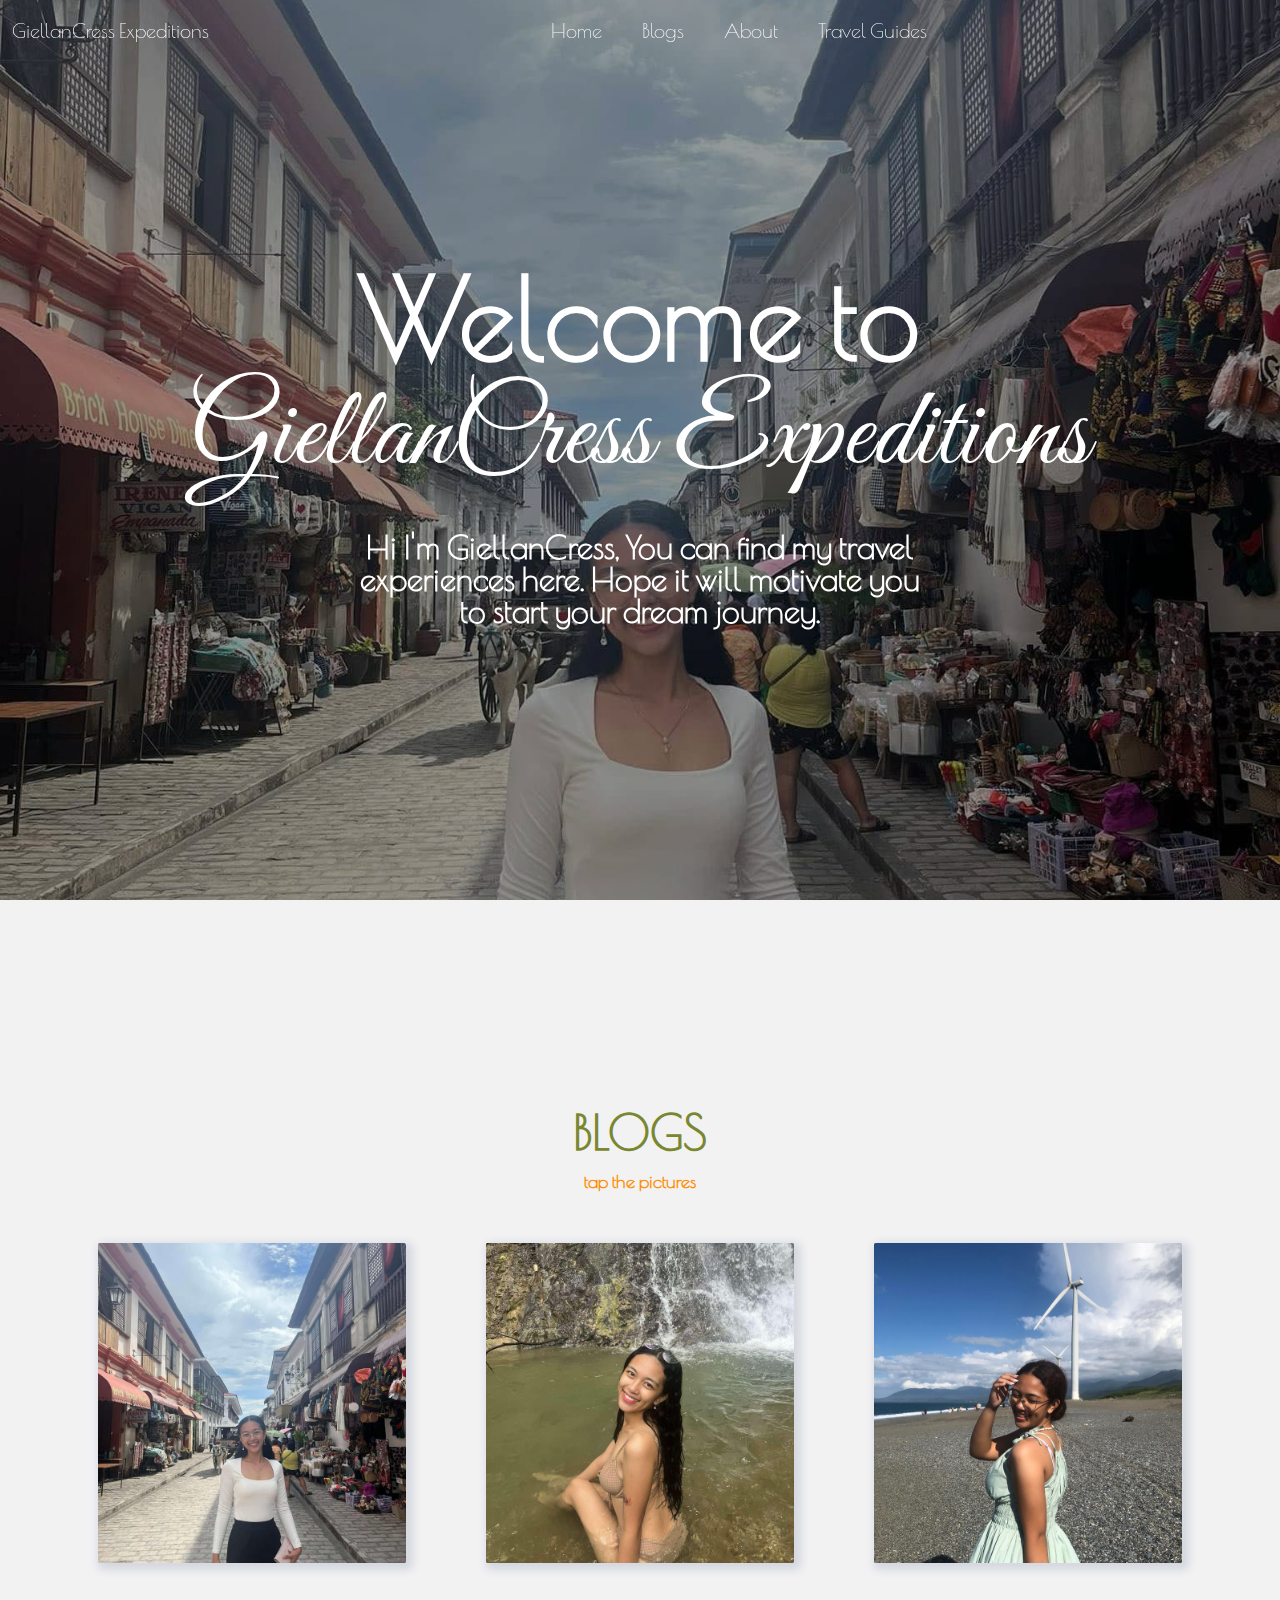
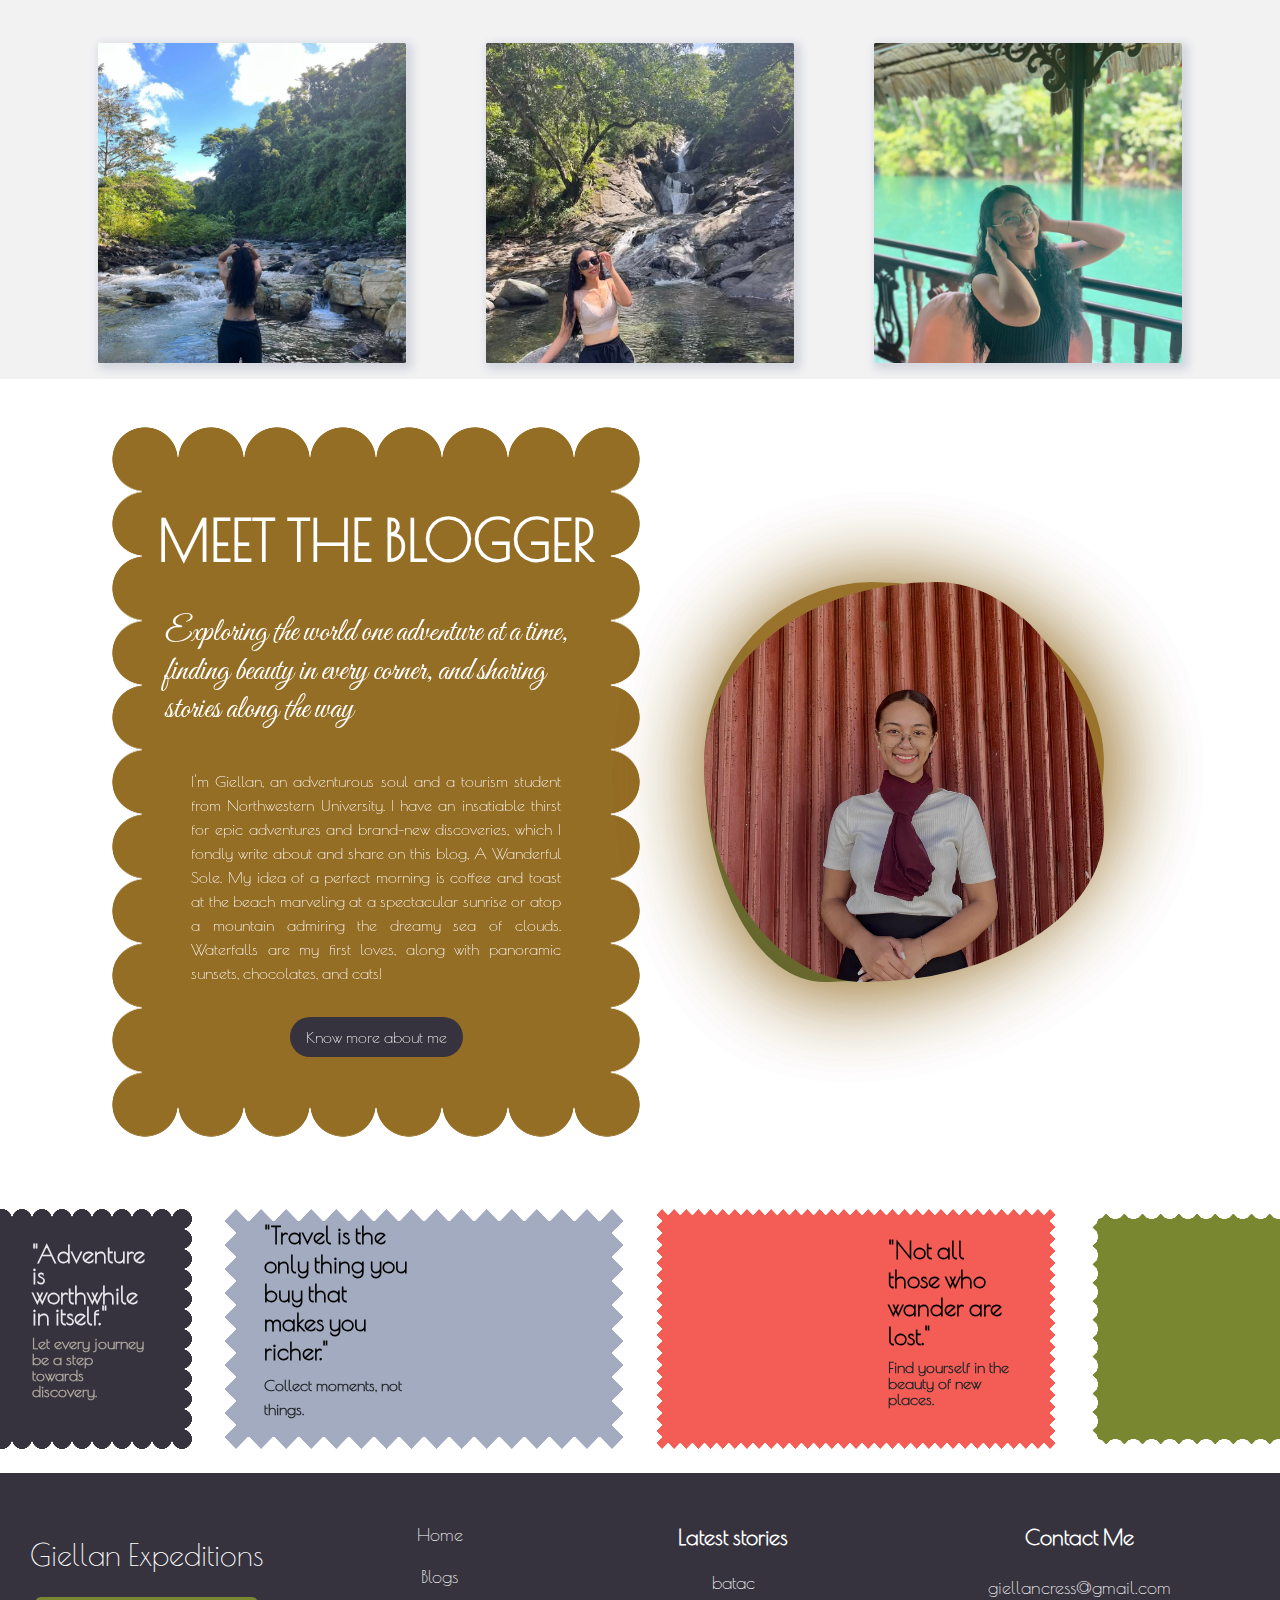
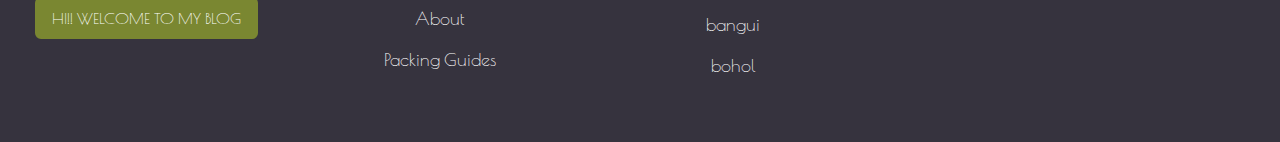
==== commit 1d56dc9a: "Update index.html" ====
--- a/index.html
+++ b/index.html
@@ -334,7 +334,7 @@
                 </div>
                 <div class="footer-div">
                     <li class=" main">Contact Me</li>
-                    <li>GiellanCress@gmail.com</li>
+                    <li>giellancress@gmail.com</li>
                     <div class="icon-collections d-flex justify-content-around">
                         <!-- Facebook -->
                         <div class="icon">
@@ -356,4 +356,4 @@
 </body>
 <!-- Boostrap script -->
 <script src="https://cdn.jsdelivr.net/npm/bootstrap@5.3.3/dist/js/bootstrap.bundle.min.js" integrity="sha384-YvpcrYf0tY3lHB60NNkmXc5s9fDVZLESaAA55NDzOxhy9GkcIdslK1eN7N6jIeHz" crossorigin="anonymous"></script>
-</html>+</html>
